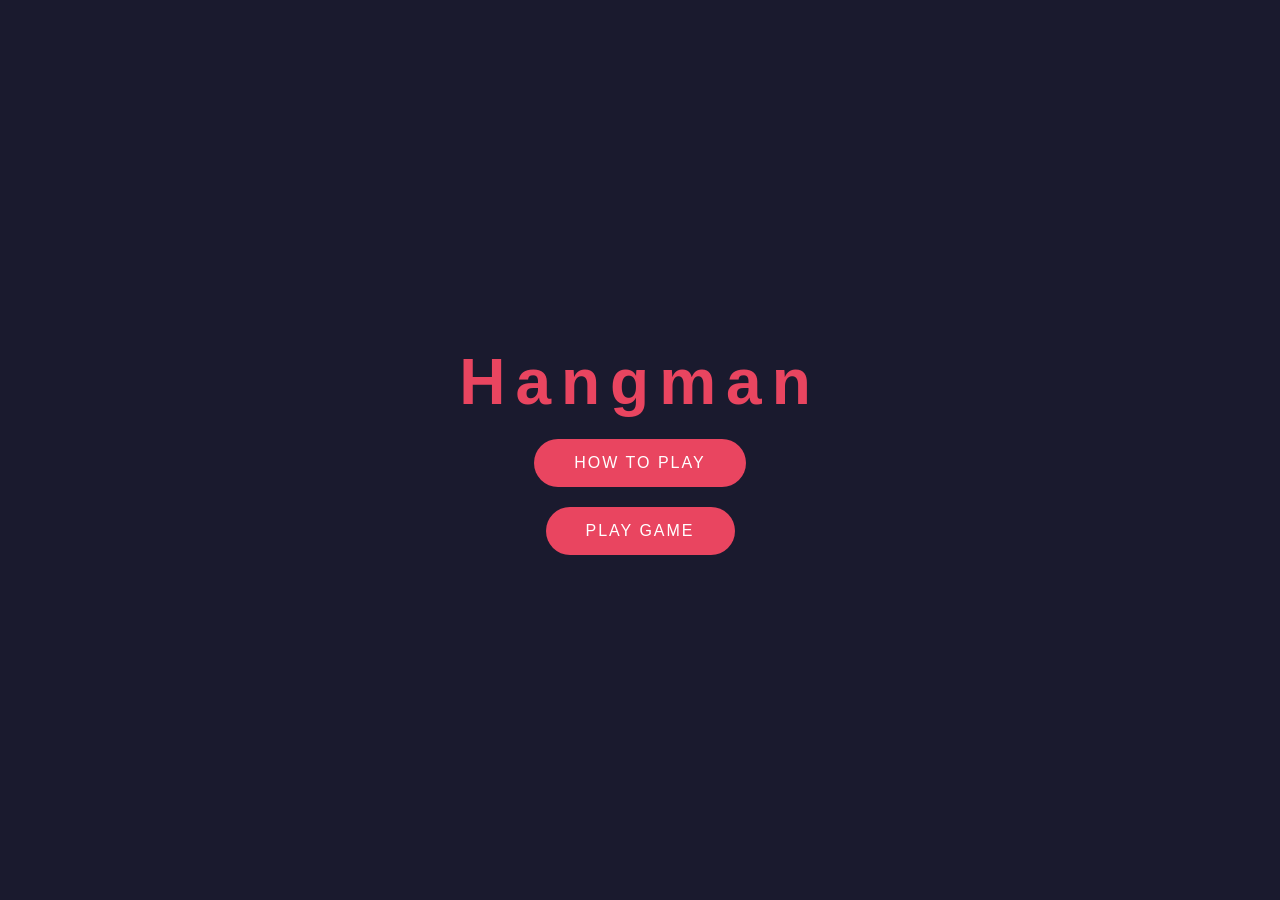
==== index.html @ 62726d1a "Build Hangman game with DevOps categories" ====
<!DOCTYPE html>
<html lang="en">
<head>
    <meta charset="UTF-8">
    <meta name="viewport" content="width=device-width, initial-scale=1.0">
    <title>Hangman Game</title>
    <link rel="stylesheet" href="style.css">
</head>
<body>

    <!-- MAIN MENU SCREEN -->
    <div id="main-menu" class="screen active">
        <h1>Hangman</h1>
        <button id="how-to-play-btn">How to Play</button>
        <button id="play-btn">Play Game</button>
    </div>

    <!-- HOW TO PLAY SCREEN -->
    <div id="how-to-play" class="screen">
        <h2>How to Play</h2>
        <p>1. Choose a category</p>
        <p>2. Guess the hidden word one letter at a time</p>
        <p>3. You have 8 wrong guesses before you lose</p>
        <p>4. Guess the full word to win!</p>
        <button id="back-btn">Back to Menu</button>
    </div>

    <!-- CATEGORY SCREEN -->
    <div id="category-screen" class="screen">
        <h2>Choose a Category</h2>
        <div id="category-list"></div>
    </div>

    <!-- GAME SCREEN -->
    <div id="game-screen" class="screen">
        <button id="back-app-btn">Back</button>
        <button id="pause-btn">Pause</button>
        <div id="hangman-drawing">
            <svg viewBox="0 0 200 250" width="200" height="250">
                <line x1="20" y1="230" x2="180" y2="230" stroke="white" stroke-width="4"/>
                <line x1="60" y1="230" x2="60" y2="20" stroke="white" stroke-width="4"/>
                <line x1="60" y1="20" x2="130" y2="20" stroke="white" stroke-width="4"/>
                <line x1="130" y1="20" x2="130" y2="50" stroke="white" stroke-width="4"/>
                <circle id="head" cx="130" cy="70" r="20" stroke="white" stroke-width="4" fill="none" class="body-part hidden"/>
                <line id="body" x1="130" y1="90" x2="130" y2="150" stroke="white" stroke-width="4" class="body-part hidden"/>
                <line id="left-arm" x1="130" y1="110" x2="100" y2="140" stroke="white" stroke-width="4" class="body-part hidden"/>
                <line id="right-arm" x1="130" y1="110" x2="160" y2="140" stroke="white" stroke-width="4" class="body-part hidden"/>
                <line id="left-leg" x1="130" y1="150" x2="100" y2="190" stroke="white" stroke-width="4" class="body-part hidden"/>
                <line id="right-leg" x1="130" y1="150" x2="160" y2="190" stroke="white" stroke-width="4" class="body-part hidden"/>
                <line id="left-foot" x1="100" y1="190" x2="80" y2="200" stroke="white" stroke-width="4" class="body-part hidden"/>
                <line id="right-foot" x1="160" y1="190" x2="180" y2="200" stroke="white" stroke-width="4" class="body-part hidden"/>
            </svg>
        </div>
        <div id="health-bar">
            <span id="health-count">❤️ 8</span>
        </div>
        <div id="word-display"></div>
        <div id="keyboard"></div>
    </div>

    <!-- PAUSE SCREEN -->
    <div id="pause-screen" class="screen">
        <h2>Paused</h2>
        <button id="continue-btn">Continue</button>
        <button id="new-category-btn">New Category</button>
        <button id="quit-btn">Quit to Menu</button>
    </div>

    <!-- WIN SCREEN -->
    <div id="win-screen" class="screen">
        <h2>You Win! 🎉</h2>
        <p id="win-word"></p>
        <button id="play-again-win">Play Again</button>
    </div>

    <!-- LOSE SCREEN -->
    <div id="lose-screen" class="screen">
        <h2>You Lose! 💀</h2>
        <p id="lose-word"></p>
        <button id="play-again-lose">Play Again</button>
    </div>

    <script src="game.js"></script>
</body>
</html>
---- style.css ----
* {
    margin: 0;
    padding: 0;
    box-sizing: border-box;
}

body {
    background-color: #1a1a2e;
    color: white;
    font-family: 'Segoe UI', sans-serif;
    display: flex;
    justify-content: center;
    align-items: center;
    min-height: 100vh;
}

.screen {
    position: relative;
    display: none;
    flex-direction: column;
    align-items: center;
    justify-content: center;
    gap: 20px;
    text-align: center;
    padding: 20px;
    opacity: 0;
    transform: translateY(20px);
    transition: opacity 250ms ease, transform 250ms ease;
}

.screen.active {
    display: flex;
    opacity: 1;
    transform: translateY(0);
}

h1 {
    font-size: 4rem;
    color: #e94560;
    letter-spacing: 10px;
    opacity: 0;
    transform: translateY(-20px);
    animation: title-appear 700ms ease forwards;
}

h2 {
    font-size: 2rem;
    color: #e94560;
}

@keyframes title-appear {
    to {
        opacity: 1;
        transform: translateY(0);
    }
}

@keyframes category-appear {
    from {
        opacity: 0;
        transform: translateY(12px);
    }
    to {
        opacity: 1;
        transform: translateY(0);
    }
}

p {
    font-size: 1.1rem;
    line-height: 2;
}

button {
    background-color: #e94560;
    color: white;
    border: none;
    padding: 15px 40px;
    font-size: 1rem;
    border-radius: 50px;
    cursor: pointer;
    transition: all 0.3s ease;
    letter-spacing: 2px;
    text-transform: uppercase;
}

button:hover {
    background-color: white;
    color: #e94560;
    transform: scale(1.05);
}

#category-list {
    display: grid;
    grid-template-columns: repeat(2, 1fr);
    gap: 15px;
    margin-top: 20px;
}

#category-list button {
    padding: 20px 30px;
    font-size: 0.9rem;
    opacity: 0;
    transform: translateY(10px);
    animation: category-appear 350ms ease forwards;
}

#category-list button:nth-child(1) { animation-delay: 50ms; }
#category-list button:nth-child(2) { animation-delay: 120ms; }
#category-list button:nth-child(3) { animation-delay: 190ms; }
#category-list button:nth-child(4) { animation-delay: 260ms; }

#hangman-drawing {
    margin: 20px 0;
}

.body-part {
    transition: opacity 0.3s ease;
}

.body-part.hidden {
    opacity: 0;
}

#health-bar {
    font-size: 1.5rem;
    margin: 10px 0;
}

#word-display {
    display: flex;
    gap: 10px;
    margin: 20px 0;
    flex-wrap: wrap;
    justify-content: center;
}

.letter-box {
    width: 40px;
    height: 50px;
    border-bottom: 3px solid white;
    display: flex;
    align-items: center;
    justify-content: center;
    font-size: 1.5rem;
    font-weight: bold;
    text-transform: uppercase;
}

#keyboard {
    display: flex;
    flex-wrap: wrap;
    justify-content: center;
    gap: 8px;
    max-width: 500px;
    margin: 20px 0;
}

.keyboard-key {
    opacity: 0;
    animation: key-appear 300ms ease forwards;
}

.key {
    width: 45px;
    height: 45px;
    background-color: #16213e;
    border: 2px solid #e94560;
    color: white;
    border-radius: 8px;
    font-size: 1rem;
    cursor: pointer;
    transition: all 0.2s ease;
    padding: 0;
    letter-spacing: 0;
    text-transform: uppercase;
}

.key:hover:not(:disabled) {
    background-color: #e94560;
    transform: scale(1.1);
}

.key:disabled {
    opacity: 0.3;
    cursor: not-allowed;
    transform: none;
}

.key.correct {
    background-color: #2ecc71;
    border-color: #2ecc71;
}

.key.wrong {
    background-color: #e74c3c;
    border-color: #e74c3c;
}

.key.animate {
    animation: key-press 300ms ease;
}

.letter-box.reveal {
    animation: letter-pop 350ms ease forwards;
}

@keyframes key-appear {
    from {
        opacity: 0;
        transform: translateY(10px) scale(0.9);
    }
    to {
        opacity: 1;
        transform: translateY(0) scale(1);
    }
}

@keyframes key-press {
    0% {
        transform: scale(1);
    }
    50% {
        transform: scale(1.1);
    }
    100% {
        transform: scale(1);
    }
}

@keyframes letter-pop {
    0% {
        transform: scale(0.7);
        opacity: 0;
    }
    70% {
        transform: scale(1.05);
        opacity: 1;
    }
    100% {
        transform: scale(1);
    }
}

#back-home-btn,
#back-category-btn,
#back-btn {
    position: absolute;
    top: 20px;
    left: 20px;
    padding: 10px 20px;
    font-size: 0.8rem;
}

#back-app-btn {
    display: none;
}

#pause-btn {
    position: absolute;
    top: 20px;
    right: 20px;
    padding: 10px 20px;
    font-size: 0.8rem;
}

#win-screen h2 {
    font-size: 3rem;
}

#lose-screen h2 {
    color: #e74c3c;
    font-size: 3rem;
}
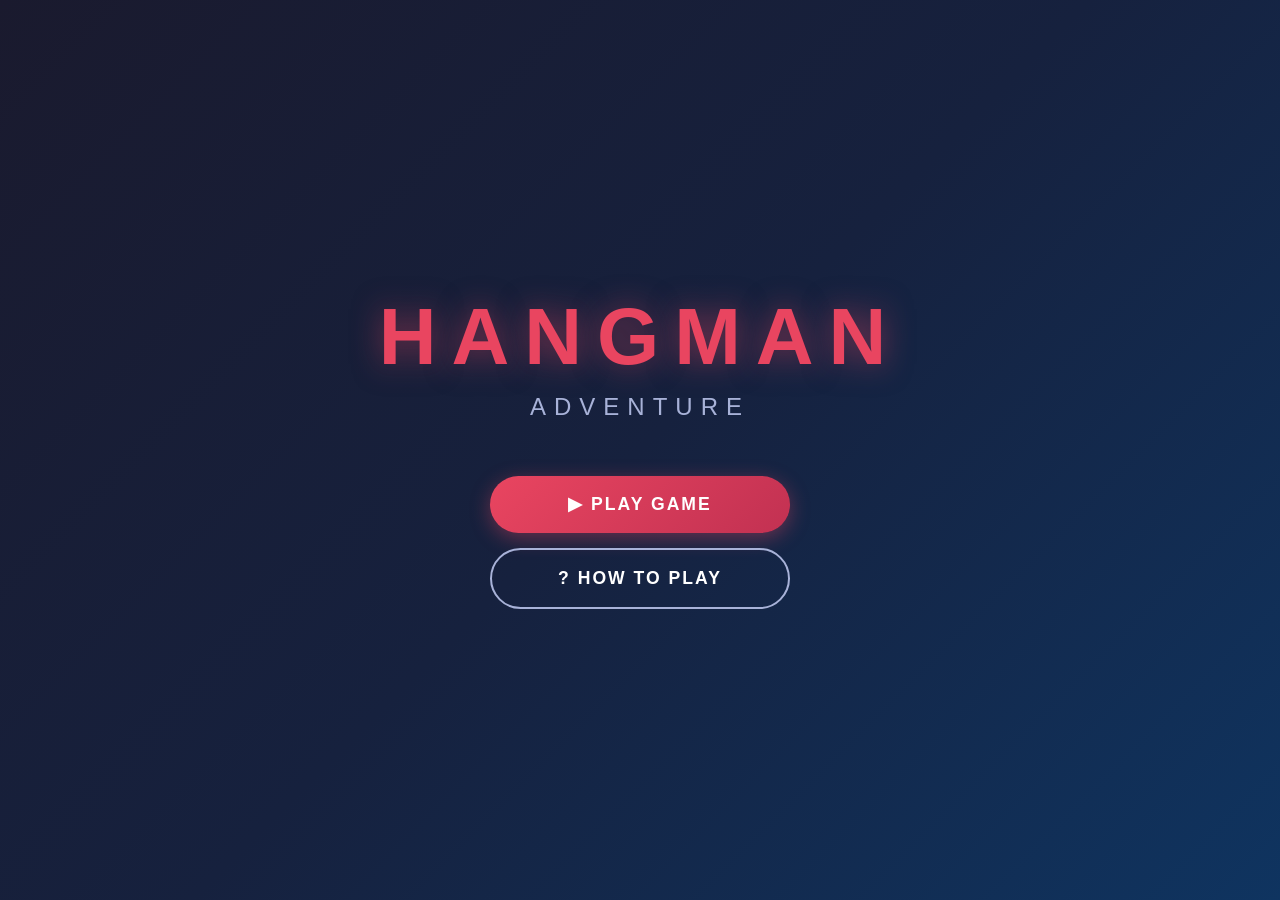
==== commit ea9f03bd: "Redesign Hangman with Geography categories and new UI" ====
--- a/index.html
+++ b/index.html
@@ -3,44 +3,72 @@
 <head>
     <meta charset="UTF-8">
     <meta name="viewport" content="width=device-width, initial-scale=1.0">
-    <title>Hangman Game</title>
+    <title>Hangman Adventure</title>
     <link rel="stylesheet" href="style.css">
 </head>
 <body>
 
     <!-- MAIN MENU SCREEN -->
     <div id="main-menu" class="screen active">
-        <h1>Hangman</h1>
-        <button id="how-to-play-btn">How to Play</button>
-        <button id="play-btn">Play Game</button>
+        <div class="logo-container">
+            <h1 class="game-title">HANGMAN</h1>
+            <p class="game-subtitle">Adventure</p>
+        </div>
+        <div class="menu-buttons">
+            <button id="play-btn" class="btn-primary">▶ Play Game</button>
+            <button id="how-to-play-btn" class="btn-secondary">? How to Play</button>
+        </div>
     </div>
 
     <!-- HOW TO PLAY SCREEN -->
     <div id="how-to-play" class="screen">
         <h2>How to Play</h2>
-        <p>1. Choose a category</p>
-        <p>2. Guess the hidden word one letter at a time</p>
-        <p>3. You have 8 wrong guesses before you lose</p>
-        <p>4. Guess the full word to win!</p>
-        <button id="back-btn">Back to Menu</button>
+        <div class="instructions">
+            <div class="instruction-item">🔤 A secret word is hidden</div>
+            <div class="instruction-item">🖱️ Click a letter to guess</div>
+            <div class="instruction-item">✅ Correct guess reveals the letter</div>
+            <div class="instruction-item">❌ Wrong guess costs you a life</div>
+            <div class="instruction-item">💀 8 wrong guesses and you lose</div>
+            <div class="instruction-item">🏆 Guess the word to win!</div>
+        </div>
+        <button id="back-btn" class="btn-primary">Back to Menu</button>
+    </div>
+
+    <!-- PLAYER NAME SCREEN -->
+    <div id="player-screen" class="screen">
+        <h2>What's Your Name?</h2>
+        <div class="input-container">
+            <input type="text" id="player-name" placeholder="Enter your name..." maxlength="15"/>
+        </div>
+        <button id="start-game-btn" class="btn-primary">Let's Play! 🚀</button>
     </div>
 
     <!-- CATEGORY SCREEN -->
     <div id="category-screen" class="screen">
-        <h2>Choose a Category</h2>
+        <h2 id="category-greeting">Choose a Category</h2>
         <div id="category-list"></div>
     </div>
 
     <!-- GAME SCREEN -->
     <div id="game-screen" class="screen">
-        <button id="back-app-btn">Back</button>
-        <button id="pause-btn">Pause</button>
+        <div class="game-header">
+            <div class="player-info">
+                <span id="player-display">👤 Player</span>
+                <span id="score-display">⭐ Score: 0</span>
+            </div>
+            <button id="pause-btn" class="btn-pause">⏸ Pause</button>
+        </div>
+
+        <div class="category-badge">
+            <span id="current-category">Geography</span>
+        </div>
+
         <div id="hangman-drawing">
             <svg viewBox="0 0 200 250" width="200" height="250">
-                <line x1="20" y1="230" x2="180" y2="230" stroke="white" stroke-width="4"/>
-                <line x1="60" y1="230" x2="60" y2="20" stroke="white" stroke-width="4"/>
-                <line x1="60" y1="20" x2="130" y2="20" stroke="white" stroke-width="4"/>
-                <line x1="130" y1="20" x2="130" y2="50" stroke="white" stroke-width="4"/>
+                <line x1="20" y1="230" x2="180" y2="230" stroke="#e94560" stroke-width="4"/>
+                <line x1="60" y1="230" x2="60" y2="20" stroke="#e94560" stroke-width="4"/>
+                <line x1="60" y1="20" x2="130" y2="20" stroke="#e94560" stroke-width="4"/>
+                <line x1="130" y1="20" x2="130" y2="50" stroke="#e94560" stroke-width="4"/>
                 <circle id="head" cx="130" cy="70" r="20" stroke="white" stroke-width="4" fill="none" class="body-part hidden"/>
                 <line id="body" x1="130" y1="90" x2="130" y2="150" stroke="white" stroke-width="4" class="body-part hidden"/>
                 <line id="left-arm" x1="130" y1="110" x2="100" y2="140" stroke="white" stroke-width="4" class="body-part hidden"/>
@@ -51,33 +79,47 @@
                 <line id="right-foot" x1="160" y1="190" x2="180" y2="200" stroke="white" stroke-width="4" class="body-part hidden"/>
             </svg>
         </div>
+
         <div id="health-bar">
-            <span id="health-count">❤️ 8</span>
+            <span id="health-hearts">❤️❤️❤️❤️❤️❤️❤️❤️</span>
         </div>
+
         <div id="word-display"></div>
+        <div id="hint-container">
+            <span id="hint-text"></span>
+        </div>
         <div id="keyboard"></div>
     </div>
 
     <!-- PAUSE SCREEN -->
     <div id="pause-screen" class="screen">
-        <h2>Paused</h2>
-        <button id="continue-btn">Continue</button>
-        <button id="new-category-btn">New Category</button>
-        <button id="quit-btn">Quit to Menu</button>
+        <h2>⏸ Paused</h2>
+        <button id="continue-btn" class="btn-primary">▶ Continue</button>
+        <button id="new-category-btn" class="btn-secondary">🗂 New Category</button>
+        <button id="quit-btn" class="btn-danger">🚪 Quit to Menu</button>
     </div>
 
     <!-- WIN SCREEN -->
     <div id="win-screen" class="screen">
-        <h2>You Win! 🎉</h2>
-        <p id="win-word"></p>
-        <button id="play-again-win">Play Again</button>
+        <div class="result-container">
+            <h2 class="win-title">🎉 You Won!</h2>
+            <div class="celebration">⭐⭐⭐</div>
+            <p id="win-word"></p>
+            <p id="win-score"></p>
+        </div>
+        <button id="play-again-win" class="btn-primary">Play Again 🚀</button>
+        <button id="new-category-win" class="btn-secondary">New Category</button>
     </div>
 
     <!-- LOSE SCREEN -->
     <div id="lose-screen" class="screen">
-        <h2>You Lose! 💀</h2>
-        <p id="lose-word"></p>
-        <button id="play-again-lose">Play Again</button>
+        <div class="result-container">
+            <h2 class="lose-title">💀 Game Over!</h2>
+            <p id="lose-word"></p>
+            <p id="lose-score"></p>
+        </div>
+        <button id="play-again-lose" class="btn-primary">Try Again 💪</button>
+        <button id="new-category-lose" class="btn-secondary">New Category</button>
     </div>
 
     <script src="game.js"></script>
--- a/style.css
+++ b/style.css
@@ -5,117 +5,263 @@
 }
 
 body {
-    background-color: #1a1a2e;
+    background: linear-gradient(135deg, #1a1a2e 0%, #16213e 50%, #0f3460 100%);
     color: white;
     font-family: 'Segoe UI', sans-serif;
     display: flex;
     justify-content: center;
     align-items: center;
     min-height: 100vh;
-}
-
+    overflow-x: hidden;
+}
+
+/* ===== SCREENS ===== */
 .screen {
-    position: relative;
     display: none;
     flex-direction: column;
     align-items: center;
     justify-content: center;
-    gap: 20px;
+    gap: 25px;
     text-align: center;
-    padding: 20px;
-    opacity: 0;
-    transform: translateY(20px);
-    transition: opacity 250ms ease, transform 250ms ease;
+    padding: 30px 20px;
+    width: 100%;
+    max-width: 600px;
+    animation: fadeIn 0.4s ease;
 }
 
 .screen.active {
     display: flex;
-    opacity: 1;
-    transform: translateY(0);
-}
-
-h1 {
-    font-size: 4rem;
-    color: #e94560;
-    letter-spacing: 10px;
-    opacity: 0;
-    transform: translateY(-20px);
-    animation: title-appear 700ms ease forwards;
-}
-
-h2 {
-    font-size: 2rem;
-    color: #e94560;
-}
-
-@keyframes title-appear {
-    to {
-        opacity: 1;
-        transform: translateY(0);
-    }
-}
-
-@keyframes category-appear {
-    from {
-        opacity: 0;
-        transform: translateY(12px);
-    }
-    to {
-        opacity: 1;
-        transform: translateY(0);
-    }
-}
-
-p {
+}
+
+@keyframes fadeIn {
+    from { opacity: 0; transform: translateY(20px); }
+    to { opacity: 1; transform: translateY(0); }
+}
+
+/* ===== MAIN MENU ===== */
+.logo-container {
+    margin-bottom: 20px;
+}
+
+.game-title {
+    font-size: 5rem;
+    color: #e94560;
+    letter-spacing: 15px;
+    text-shadow: 0 0 30px rgba(233, 69, 96, 0.5);
+    animation: pulse 2s infinite;
+}
+
+.game-subtitle {
+    font-size: 1.5rem;
+    color: #a8b2d8;
+    letter-spacing: 8px;
+    text-transform: uppercase;
+}
+
+@keyframes pulse {
+    0%, 100% { text-shadow: 0 0 30px rgba(233, 69, 96, 0.5); }
+    50% { text-shadow: 0 0 60px rgba(233, 69, 96, 0.9); }
+}
+
+.menu-buttons {
+    display: flex;
+    flex-direction: column;
+    gap: 15px;
+    width: 100%;
+    max-width: 300px;
+}
+
+/* ===== BUTTONS ===== */
+.btn-primary {
+    background: linear-gradient(135deg, #e94560, #c23152);
+    color: white;
+    border: none;
+    padding: 18px 40px;
     font-size: 1.1rem;
-    line-height: 2;
-}
-
-button {
-    background-color: #e94560;
-    color: white;
-    border: none;
-    padding: 15px 40px;
-    font-size: 1rem;
     border-radius: 50px;
     cursor: pointer;
     transition: all 0.3s ease;
     letter-spacing: 2px;
     text-transform: uppercase;
-}
-
-button:hover {
-    background-color: white;
-    color: #e94560;
-    transform: scale(1.05);
-}
-
+    font-weight: bold;
+    box-shadow: 0 5px 20px rgba(233, 69, 96, 0.4);
+}
+
+.btn-primary:hover {
+    transform: translateY(-3px);
+    box-shadow: 0 10px 30px rgba(233, 69, 96, 0.6);
+}
+
+.btn-secondary {
+    background: transparent;
+    color: white;
+    border: 2px solid #a8b2d8;
+    padding: 18px 40px;
+    font-size: 1.1rem;
+    border-radius: 50px;
+    cursor: pointer;
+    transition: all 0.3s ease;
+    letter-spacing: 2px;
+    text-transform: uppercase;
+    font-weight: bold;
+}
+
+.btn-secondary:hover {
+    background: rgba(168, 178, 216, 0.2);
+    transform: translateY(-3px);
+}
+
+.btn-danger {
+    background: transparent;
+    color: #e94560;
+    border: 2px solid #e94560;
+    padding: 18px 40px;
+    font-size: 1.1rem;
+    border-radius: 50px;
+    cursor: pointer;
+    transition: all 0.3s ease;
+    letter-spacing: 2px;
+    text-transform: uppercase;
+    font-weight: bold;
+}
+
+.btn-danger:hover {
+    background: rgba(233, 69, 96, 0.2);
+    transform: translateY(-3px);
+}
+
+.btn-pause {
+    background: rgba(255,255,255,0.1);
+    color: white;
+    border: 1px solid rgba(255,255,255,0.3);
+    padding: 8px 20px;
+    font-size: 0.9rem;
+    border-radius: 50px;
+    cursor: pointer;
+    transition: all 0.3s ease;
+}
+
+.btn-pause:hover {
+    background: rgba(255,255,255,0.2);
+}
+
+/* ===== HOW TO PLAY ===== */
+.instructions {
+    display: flex;
+    flex-direction: column;
+    gap: 12px;
+    text-align: left;
+    background: rgba(255,255,255,0.05);
+    padding: 25px;
+    border-radius: 20px;
+    border: 1px solid rgba(255,255,255,0.1);
+}
+
+.instruction-item {
+    font-size: 1.1rem;
+    padding: 8px 0;
+    border-bottom: 1px solid rgba(255,255,255,0.05);
+}
+
+/* ===== PLAYER NAME ===== */
+.input-container {
+    width: 100%;
+    max-width: 350px;
+}
+
+input[type="text"] {
+    width: 100%;
+    padding: 18px 25px;
+    font-size: 1.2rem;
+    border: 2px solid rgba(255,255,255,0.2);
+    border-radius: 50px;
+    background: rgba(255,255,255,0.05);
+    color: white;
+    text-align: center;
+    outline: none;
+    transition: all 0.3s ease;
+}
+
+input[type="text"]:focus {
+    border-color: #e94560;
+    box-shadow: 0 0 20px rgba(233, 69, 96, 0.3);
+}
+
+input[type="text"]::placeholder {
+    color: rgba(255,255,255,0.3);
+}
+
+/* ===== CATEGORIES ===== */
 #category-list {
     display: grid;
     grid-template-columns: repeat(2, 1fr);
     gap: 15px;
-    margin-top: 20px;
-}
-
-#category-list button {
-    padding: 20px 30px;
+    width: 100%;
+    max-width: 500px;
+}
+
+.category-btn {
+    background: rgba(255,255,255,0.05);
+    color: white;
+    border: 2px solid rgba(255,255,255,0.1);
+    padding: 25px 20px;
+    font-size: 1rem;
+    border-radius: 20px;
+    cursor: pointer;
+    transition: all 0.3s ease;
+    display: flex;
+    flex-direction: column;
+    align-items: center;
+    gap: 8px;
+}
+
+.category-btn:hover {
+    background: rgba(233, 69, 96, 0.2);
+    border-color: #e94560;
+    transform: translateY(-5px);
+    box-shadow: 0 10px 25px rgba(233, 69, 96, 0.3);
+}
+
+.category-emoji {
+    font-size: 2rem;
+}
+
+/* ===== GAME SCREEN ===== */
+.game-header {
+    display: flex;
+    justify-content: space-between;
+    align-items: center;
+    width: 100%;
+    max-width: 500px;
+}
+
+.player-info {
+    display: flex;
+    flex-direction: column;
+    align-items: flex-start;
+    gap: 5px;
     font-size: 0.9rem;
-    opacity: 0;
-    transform: translateY(10px);
-    animation: category-appear 350ms ease forwards;
-}
-
-#category-list button:nth-child(1) { animation-delay: 50ms; }
-#category-list button:nth-child(2) { animation-delay: 120ms; }
-#category-list button:nth-child(3) { animation-delay: 190ms; }
-#category-list button:nth-child(4) { animation-delay: 260ms; }
+    color: #a8b2d8;
+}
+
+.category-badge {
+    background: rgba(233, 69, 96, 0.2);
+    border: 1px solid #e94560;
+    padding: 5px 20px;
+    border-radius: 50px;
+    font-size: 0.9rem;
+    color: #e94560;
+    letter-spacing: 2px;
+    text-transform: uppercase;
+}
 
 #hangman-drawing {
-    margin: 20px 0;
+    margin: 10px 0;
+    filter: drop-shadow(0 0 10px rgba(233, 69, 96, 0.3));
 }
 
 .body-part {
-    transition: opacity 0.3s ease;
+    transition: opacity 0.5s ease;
 }
 
 .body-part.hidden {
@@ -123,28 +269,48 @@
 }
 
 #health-bar {
-    font-size: 1.5rem;
-    margin: 10px 0;
+    font-size: 1.4rem;
+    letter-spacing: 3px;
+    margin: 5px 0;
 }
 
 #word-display {
     display: flex;
-    gap: 10px;
-    margin: 20px 0;
+    gap: 8px;
+    margin: 15px 0;
     flex-wrap: wrap;
     justify-content: center;
 }
 
 .letter-box {
-    width: 40px;
+    width: 38px;
     height: 50px;
-    border-bottom: 3px solid white;
+    border-bottom: 3px solid #a8b2d8;
     display: flex;
     align-items: center;
     justify-content: center;
-    font-size: 1.5rem;
+    font-size: 1.4rem;
     font-weight: bold;
     text-transform: uppercase;
+    transition: all 0.3s ease;
+    color: #e94560;
+}
+
+.letter-box.revealed {
+    animation: revealLetter 0.3s ease;
+}
+
+@keyframes revealLetter {
+    0% { transform: scale(0); }
+    50% { transform: scale(1.3); }
+    100% { transform: scale(1); }
+}
+
+#hint-container {
+    font-size: 0.9rem;
+    color: #a8b2d8;
+    font-style: italic;
+    min-height: 20px;
 }
 
 #keyboard {
@@ -153,122 +319,103 @@
     justify-content: center;
     gap: 8px;
     max-width: 500px;
-    margin: 20px 0;
-}
-
-.keyboard-key {
-    opacity: 0;
-    animation: key-appear 300ms ease forwards;
+    margin: 10px 0;
 }
 
 .key {
-    width: 45px;
-    height: 45px;
-    background-color: #16213e;
-    border: 2px solid #e94560;
-    color: white;
-    border-radius: 8px;
+    width: 42px;
+    height: 42px;
+    background: rgba(255,255,255,0.05);
+    border: 2px solid rgba(255,255,255,0.2);
+    color: white;
+    border-radius: 10px;
     font-size: 1rem;
     cursor: pointer;
     transition: all 0.2s ease;
     padding: 0;
-    letter-spacing: 0;
-    text-transform: uppercase;
+    text-transform: uppercase;
+    font-weight: bold;
 }
 
 .key:hover:not(:disabled) {
-    background-color: #e94560;
-    transform: scale(1.1);
+    background: rgba(233, 69, 96, 0.3);
+    border-color: #e94560;
+    transform: translateY(-2px);
 }
 
 .key:disabled {
-    opacity: 0.3;
+    opacity: 0.2;
     cursor: not-allowed;
     transform: none;
 }
 
 .key.correct {
-    background-color: #2ecc71;
+    background: #2ecc71;
     border-color: #2ecc71;
+    opacity: 1 !important;
 }
 
 .key.wrong {
-    background-color: #e74c3c;
+    background: #e74c3c;
     border-color: #e74c3c;
-}
-
-.key.animate {
-    animation: key-press 300ms ease;
-}
-
-.letter-box.reveal {
-    animation: letter-pop 350ms ease forwards;
-}
-
-@keyframes key-appear {
-    from {
-        opacity: 0;
-        transform: translateY(10px) scale(0.9);
-    }
-    to {
-        opacity: 1;
-        transform: translateY(0) scale(1);
-    }
-}
-
-@keyframes key-press {
-    0% {
-        transform: scale(1);
-    }
-    50% {
-        transform: scale(1.1);
-    }
-    100% {
-        transform: scale(1);
-    }
-}
-
-@keyframes letter-pop {
-    0% {
-        transform: scale(0.7);
-        opacity: 0;
-    }
-    70% {
-        transform: scale(1.05);
-        opacity: 1;
-    }
-    100% {
-        transform: scale(1);
-    }
-}
-
-#back-home-btn,
-#back-category-btn,
-#back-btn {
-    position: absolute;
-    top: 20px;
-    left: 20px;
-    padding: 10px 20px;
-    font-size: 0.8rem;
-}
-
-#back-app-btn {
-    display: none;
-}
-
-#pause-btn {
-    position: absolute;
-    top: 20px;
-    right: 20px;
-    padding: 10px 20px;
-    font-size: 0.8rem;
-}
-
-#win-screen h2 {
+    opacity: 1 !important;
+}
+
+/* ===== WIN/LOSE ===== */
+.result-container {
+    background: rgba(255,255,255,0.05);
+    border-radius: 25px;
+    padding: 30px;
+    border: 1px solid rgba(255,255,255,0.1);
+    display: flex;
+    flex-direction: column;
+    align-items: center;
+    gap: 15px;
+}
+
+.win-title {
     font-size: 3rem;
-}
-
-#lose-screen h2 {
-    color: #e74c3c;
+    color: #2ecc71;
+    animation: bounce 0.5s ease;
+}
+
+.lose-title {
     font-size: 3rem;
+    color: #e94560;
+}
+
+.celebration {
+    font-size: 2rem;
+    animation: spin 1s linear infinite;
+}
+
+@keyframes bounce {
+    0%, 100% { transform: translateY(0); }
+    50% { transform: translateY(-20px); }
+}
+
+@keyframes spin {
+    0% { transform: rotate(0deg); }
+    100% { transform: rotate(360deg); }
+}
+
+@keyframes shake {
+    0%, 100% { transform: translateX(0); }
+    25% { transform: translateX(-10px); }
+    75% { transform: translateX(10px); }
+}
+
+.shake {
+    animation: shake 0.3s ease;
+}
+
+h2 {
+    font-size: 2rem;
+    color: #e94560;
+}
+
+p {
+    font-size: 1.1rem;
+    color: #a8b2d8;
+    line-height: 2;
 }
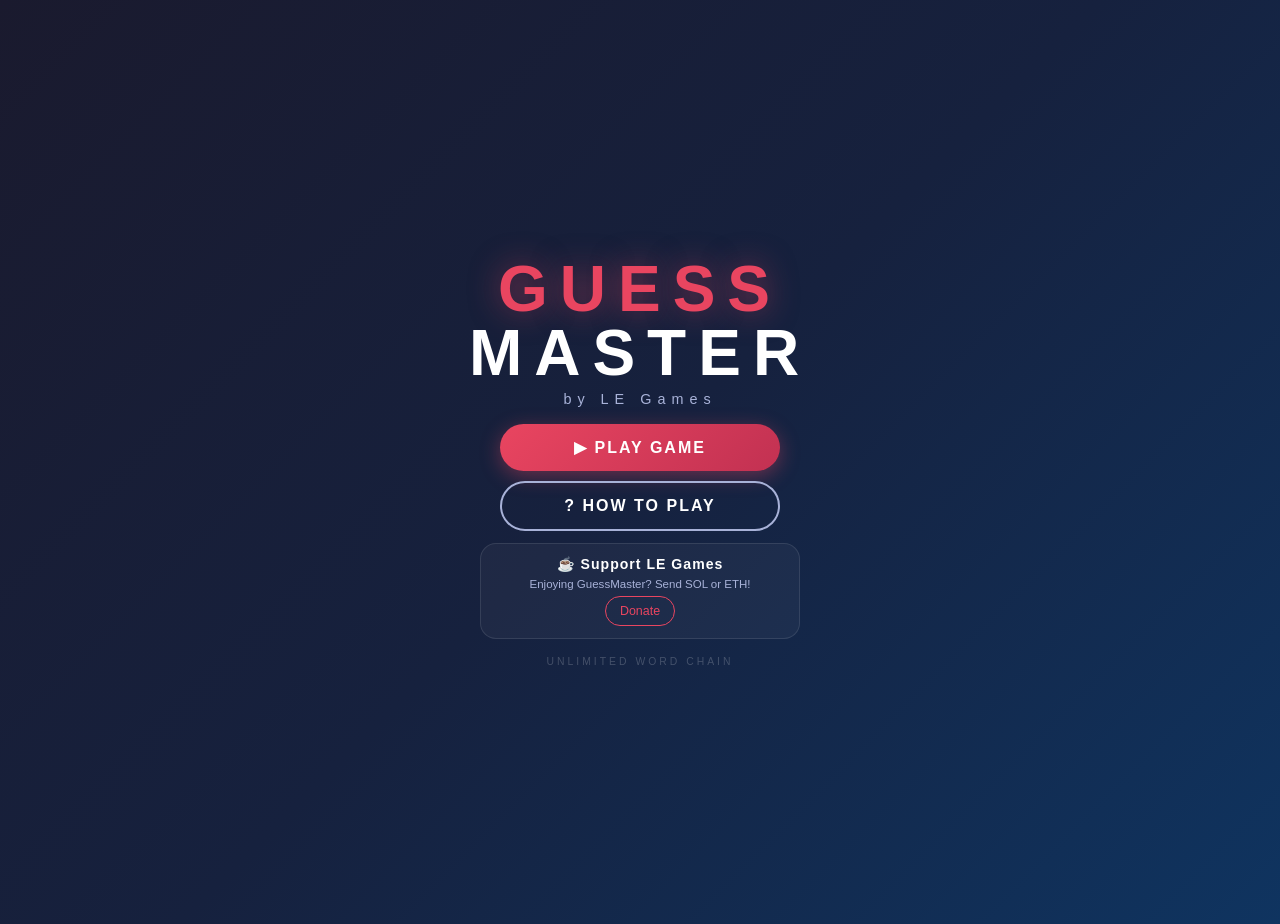
==== commit d5085f4d: "Add admin panel support and fix ad view tracking" ====
--- a/index.html
+++ b/index.html
@@ -3,125 +3,239 @@
 <head>
     <meta charset="UTF-8">
     <meta name="viewport" content="width=device-width, initial-scale=1.0">
-    <title>Hangman Adventure</title>
+    <title>GuessMaster</title>
     <link rel="stylesheet" href="style.css">
 </head>
 <body>
 
-    <!-- MAIN MENU SCREEN -->
+    <!-- MAIN MENU -->
     <div id="main-menu" class="screen active">
         <div class="logo-container">
-            <h1 class="game-title">HANGMAN</h1>
-            <p class="game-subtitle">Adventure</p>
+            <h1 class="game-title">GUESS</h1>
+            <h1 class="game-title-2">MASTER</h1>
+            <p class="game-subtitle">by LE Games</p>
         </div>
         <div class="menu-buttons">
             <button id="play-btn" class="btn-primary">▶ Play Game</button>
             <button id="how-to-play-btn" class="btn-secondary">? How to Play</button>
         </div>
-    </div>
-
-    <!-- HOW TO PLAY SCREEN -->
+        <div class="donation-section">
+            <p class="donation-title">☕ Support LE Games</p>
+            <p class="donation-subtitle">Enjoying GuessMaster? Send SOL or ETH!</p>
+            <button class="donate-toggle-btn">Donate</button>
+            <div class="donation-address-row hidden">
+                <div class="address-block">
+                    <span class="address-label">SOL</span>
+                    <span class="address-value" data-address="HSzFqKqAipExrYogzMak42aiMyc9ta2rv7L22TzaeFwv">HSzFqKqAipExrYogzMak42aiMyc9ta2rv7L22TzaeFwv</span>
+                </div>
+                <button class="copy-btn" onclick="copyAddress(this)">Copy</button>
+            </div>
+            <div class="donation-address-row hidden">
+                <div class="address-block">
+                    <span class="address-label">ETH</span>
+                    <span class="address-value" data-address="0x42f272f9A311BDC99d2DcA6b482a663d335fAc02">0x42f272f9A311BDC99d2DcA6b482a663d335fAc02</span>
+                </div>
+                <button class="copy-btn" onclick="copyAddress(this)">Copy</button>
+            </div>
+            <p class="copy-confirm hidden">✅ Copied!</p>
+        </div>
+        <p class="unlimited-tag">UNLIMITED WORD CHAIN</p>
+    </div>
+
+    <!-- HOW TO PLAY -->
     <div id="how-to-play" class="screen">
+        <button class="back-btn" onclick="showScreen('main-menu')">← Back</button>
         <h2>How to Play</h2>
         <div class="instructions">
-            <div class="instruction-item">🔤 A secret word is hidden</div>
-            <div class="instruction-item">🖱️ Click a letter to guess</div>
-            <div class="instruction-item">✅ Correct guess reveals the letter</div>
+            <div class="instruction-item">🔤 A secret word is hidden on the board</div>
+            <div class="instruction-item">🔗 Each word connects to the next through a shared letter</div>
+            <div class="instruction-item">💡 Use hints to help you guess</div>
             <div class="instruction-item">❌ Wrong guess costs you a life</div>
-            <div class="instruction-item">💀 8 wrong guesses and you lose</div>
-            <div class="instruction-item">🏆 Guess the word to win!</div>
-        </div>
-        <button id="back-btn" class="btn-primary">Back to Menu</button>
-    </div>
-
-    <!-- PLAYER NAME SCREEN -->
+            <div class="instruction-item">💀 Lose all 8 lives and it's game over</div>
+            <div class="instruction-item">🏆 Fill the board with as many words as you can!</div>
+        </div>
+        <button class="btn-primary" onclick="showScreen('main-menu')">Back to Menu</button>
+    </div>
+
+    <!-- PLAYER NAME -->
     <div id="player-screen" class="screen">
+        <button class="back-btn" onclick="showScreen('main-menu')">← Back</button>
         <h2>What's Your Name?</h2>
         <div class="input-container">
-            <input type="text" id="player-name" placeholder="Enter your name..." maxlength="15"/>
-        </div>
+            <input type="text" id="player-name" placeholder="Enter your name..." maxlength="15" list="username-suggestions"/>
+            <datalist id="username-suggestions"></datalist>
+        </div>
+        <p id="player-status" class="player-status">Choose a new username or pick one from the suggestions.</p>
         <button id="start-game-btn" class="btn-primary">Let's Play! 🚀</button>
-    </div>
-
-    <!-- CATEGORY SCREEN -->
-    <div id="category-screen" class="screen">
-        <h2 id="category-greeting">Choose a Category</h2>
-        <div id="category-list"></div>
     </div>
 
     <!-- GAME SCREEN -->
     <div id="game-screen" class="screen">
         <div class="game-header">
+            <button class="back-btn-inline" onclick="showScreen('pause-screen')">← Back</button>
             <div class="player-info">
                 <span id="player-display">👤 Player</span>
                 <span id="score-display">⭐ Score: 0</span>
             </div>
-            <button id="pause-btn" class="btn-pause">⏸ Pause</button>
-        </div>
-
-        <div class="category-badge">
-            <span id="current-category">Geography</span>
-        </div>
-
-        <div id="hangman-drawing">
-            <svg viewBox="0 0 200 250" width="200" height="250">
-                <line x1="20" y1="230" x2="180" y2="230" stroke="#e94560" stroke-width="4"/>
-                <line x1="60" y1="230" x2="60" y2="20" stroke="#e94560" stroke-width="4"/>
-                <line x1="60" y1="20" x2="130" y2="20" stroke="#e94560" stroke-width="4"/>
-                <line x1="130" y1="20" x2="130" y2="50" stroke="#e94560" stroke-width="4"/>
-                <circle id="head" cx="130" cy="70" r="20" stroke="white" stroke-width="4" fill="none" class="body-part hidden"/>
-                <line id="body" x1="130" y1="90" x2="130" y2="150" stroke="white" stroke-width="4" class="body-part hidden"/>
-                <line id="left-arm" x1="130" y1="110" x2="100" y2="140" stroke="white" stroke-width="4" class="body-part hidden"/>
-                <line id="right-arm" x1="130" y1="110" x2="160" y2="140" stroke="white" stroke-width="4" class="body-part hidden"/>
-                <line id="left-leg" x1="130" y1="150" x2="100" y2="190" stroke="white" stroke-width="4" class="body-part hidden"/>
-                <line id="right-leg" x1="130" y1="150" x2="160" y2="190" stroke="white" stroke-width="4" class="body-part hidden"/>
-                <line id="left-foot" x1="100" y1="190" x2="80" y2="200" stroke="white" stroke-width="4" class="body-part hidden"/>
-                <line id="right-foot" x1="160" y1="190" x2="180" y2="200" stroke="white" stroke-width="4" class="body-part hidden"/>
-            </svg>
+            <button id="pause-btn" class="btn-pause">⏸</button>
         </div>
 
         <div id="health-bar">
             <span id="health-hearts">❤️❤️❤️❤️❤️❤️❤️❤️</span>
         </div>
-
-        <div id="word-display"></div>
-        <div id="hint-container">
-            <span id="hint-text"></span>
-        </div>
+        <div class="life-shop">
+            <span id="life-balance">Lives: 8</span>
+            <button id="buy-life-btn" class="buy-life-btn">Buy 1 life for $100</button>
+        </div>
+
+        <!-- FIXED GRID BOARD -->
+        <div id="board-container">
+            <div id="scrabble-board">
+                <div id="grid-cells"></div>
+                <div id="hangman-center">
+                    <svg id="game-character" viewBox="0 0 80 100" width="65" height="65">
+                        <line x1="5" y1="95" x2="40" y2="95" stroke="#e94560" stroke-width="3" stroke-linecap="round"/>
+                        <line x1="15" y1="95" x2="15" y2="5" stroke="#e94560" stroke-width="3" stroke-linecap="round"/>
+                        <line x1="15" y1="5" x2="48" y2="5" stroke="#e94560" stroke-width="3" stroke-linecap="round"/>
+                        <line x1="48" y1="5" x2="48" y2="18" stroke="#e94560" stroke-width="3" stroke-linecap="round"/>
+                        <circle id="char-head" cx="48" cy="28" r="10" fill="#FFD700" stroke="#FFA500" stroke-width="1.5" class="char-part hidden"/>
+                        <circle id="char-eye-left" cx="44" cy="26" r="1.8" fill="#333" class="char-part hidden"/>
+                        <circle id="char-eye-right" cx="52" cy="26" r="1.8" fill="#333" class="char-part hidden"/>
+                        <path id="char-mouth-happy" d="M 43 32 Q 48 37 53 32" stroke="#333" stroke-width="1.5" fill="none" class="char-part hidden"/>
+                        <path id="char-mouth-sad" d="M 43 35 Q 48 30 53 35" stroke="#333" stroke-width="1.5" fill="none" class="char-part hidden"/>
+                        <line id="char-body" x1="48" y1="38" x2="48" y2="62" stroke="#4A90D9" stroke-width="4" stroke-linecap="round" class="char-part hidden"/>
+                        <line id="char-arm-left" x1="48" y1="48" x2="34" y2="58" stroke="#4A90D9" stroke-width="3" stroke-linecap="round" class="char-part hidden"/>
+                        <line id="char-arm-right" x1="48" y1="48" x2="62" y2="58" stroke="#4A90D9" stroke-width="3" stroke-linecap="round" class="char-part hidden"/>
+                        <line id="char-leg-left" x1="48" y1="62" x2="36" y2="80" stroke="#333" stroke-width="3" stroke-linecap="round" class="char-part hidden"/>
+                        <line id="char-leg-right" x1="48" y1="62" x2="60" y2="80" stroke="#333" stroke-width="3" stroke-linecap="round" class="char-part hidden"/>
+                        <line id="char-foot-left" x1="36" y1="80" x2="26" y2="86" stroke="#333" stroke-width="2.5" stroke-linecap="round" class="char-part hidden"/>
+                        <line id="char-foot-right" x1="60" y1="80" x2="70" y2="86" stroke="#333" stroke-width="2.5" stroke-linecap="round" class="char-part hidden"/>
+                        <circle id="sweat1" cx="62" cy="20" r="3" fill="#64B5F6" class="char-part hidden"/>
+                        <circle id="sweat2" cx="68" cy="28" r="2" fill="#64B5F6" class="char-part hidden"/>
+                    </svg>
+                    <div id="reaction" class="reaction hidden"></div>
+                </div>
+            </div>
+        </div>
+
+        <!-- CURRENT WORD INFO -->
+        <div id="current-word-info">
+            <div id="category-badge" class="category-badge"></div>
+            <div id="session-target" class="session-target"></div>
+            <div class="hint-row">
+                <span id="hint-text" class="hint-text"></span>
+                <button id="more-hint-btn" class="more-hint-btn">+ More hint</button>
+            </div>
+            <div id="word-display"></div>
+        </div>
+
         <div id="keyboard"></div>
     </div>
 
     <!-- PAUSE SCREEN -->
     <div id="pause-screen" class="screen">
+        <button class="back-btn" onclick="showScreen('game-screen')">← Back</button>
         <h2>⏸ Paused</h2>
         <button id="continue-btn" class="btn-primary">▶ Continue</button>
-        <button id="new-category-btn" class="btn-secondary">🗂 New Category</button>
         <button id="quit-btn" class="btn-danger">🚪 Quit to Menu</button>
     </div>
 
     <!-- WIN SCREEN -->
     <div id="win-screen" class="screen">
-        <div class="result-container">
-            <h2 class="win-title">🎉 You Won!</h2>
-            <div class="celebration">⭐⭐⭐</div>
-            <p id="win-word"></p>
-            <p id="win-score"></p>
+        <button class="back-btn" onclick="showScreen('main-menu')">← Back</button>
+        <h2 class="win-title">🎉 You Won!</h2>
+        <div class="celebration">⭐⭐⭐</div>
+        <div class="stats-row">
+            <div class="stat-box"><div class="stat-num" id="win-words">0</div><div class="stat-label">Words</div></div>
+            <div class="stat-box"><div class="stat-num" id="win-score">0</div><div class="stat-label">Score</div></div>
+            <div class="stat-box"><div class="stat-num" id="win-lives">0</div><div class="stat-label">Lives left</div></div>
+        </div>
+        <div class="ad-billboard">
+            <p class="ad-billboard-title">Sponsored</p>
+            <div class="ad-billboard-box">
+                <img class="ad-billboard-image" src="" alt="Sponsored ad" />
+                <p class="ad-billboard-text">Your next favorite app is waiting.</p>
+                <p class="ad-billboard-subtext">Ad space for partners and promotions.</p>
+            </div>
+        </div>
+        <div class="donation-section end-screen-donation">
+            <p class="donation-title">☕ Support LE Games</p>
+            <p class="donation-subtitle">Enjoying GuessMaster? Send SOL or ETH!</p>
+            <button class="donate-toggle-btn">Donate</button>
+            <div class="donation-address-row hidden">
+                <div class="address-block">
+                    <span class="address-label">SOL</span>
+                    <span class="address-value" data-address="HSzFqKqAipExrYogzMak42aiMyc9ta2rv7L22TzaeFwv">HSzFqKqAipExrYogzMak42aiMyc9ta2rv7L22TzaeFwv</span>
+                </div>
+                <button class="copy-btn" onclick="copyAddress(this)">Copy</button>
+            </div>
+            <div class="donation-address-row hidden">
+                <div class="address-block">
+                    <span class="address-label">ETH</span>
+                    <span class="address-value" data-address="0x42f272f9A311BDC99d2DcA6b482a663d335fAc02">0x42f272f9A311BDC99d2DcA6b482a663d335fAc02</span>
+                </div>
+                <button class="copy-btn" onclick="copyAddress(this)">Copy</button>
+            </div>
+            <p class="copy-confirm hidden">✅ Copied!</p>
         </div>
         <button id="play-again-win" class="btn-primary">Play Again 🚀</button>
-        <button id="new-category-win" class="btn-secondary">New Category</button>
+        <button onclick="showScreen('main-menu')" class="btn-secondary">Main Menu</button>
     </div>
 
     <!-- LOSE SCREEN -->
     <div id="lose-screen" class="screen">
-        <div class="result-container">
-            <h2 class="lose-title">💀 Game Over!</h2>
-            <p id="lose-word"></p>
-            <p id="lose-score"></p>
+        <button class="back-btn" onclick="showScreen('main-menu')">← Back</button>
+        <h2 class="lose-title">💀 Game Over!</h2>
+        <div class="stats-row">
+            <div class="stat-box"><div class="stat-num" id="lose-words">0</div><div class="stat-label">Words</div></div>
+            <div class="stat-box"><div class="stat-num" id="lose-score">0</div><div class="stat-label">Score</div></div>
+            <div class="stat-box"><div class="stat-num">0</div><div class="stat-label">Lives left</div></div>
+        </div>
+        <p id="lose-word" class="reveal-word"></p>
+        <div class="ad-billboard">
+            <p class="ad-billboard-title">Sponsored</p>
+            <div class="ad-billboard-box">
+                <img class="ad-billboard-image" src="" alt="Sponsored ad" />
+                <p class="ad-billboard-text">Your next favorite app is waiting.</p>
+                <p class="ad-billboard-subtext">Ad space for partners and promotions.</p>
+            </div>
+        </div>
+        <div class="donation-section end-screen-donation">
+            <p class="donation-title">☕ Support LE Games</p>
+            <p class="donation-subtitle">Enjoying GuessMaster? Send SOL or ETH!</p>
+            <button class="donate-toggle-btn">Donate</button>
+            <div class="donation-address-row hidden">
+                <div class="address-block">
+                    <span class="address-label">SOL</span>
+                    <span class="address-value" data-address="HSzFqKqAipExrYogzMak42aiMyc9ta2rv7L22TzaeFwv">HSzFqKqAipExrYogzMak42aiMyc9ta2rv7L22TzaeFwv</span>
+                </div>
+                <button class="copy-btn" onclick="copyAddress(this)">Copy</button>
+            </div>
+            <div class="donation-address-row hidden">
+                <div class="address-block">
+                    <span class="address-label">ETH</span>
+                    <span class="address-value" data-address="0x42f272f9A311BDC99d2DcA6b482a663d335fAc02">0x42f272f9A311BDC99d2DcA6b482a663d335fAc02</span>
+                </div>
+                <button class="copy-btn" onclick="copyAddress(this)">Copy</button>
+            </div>
+            <p class="copy-confirm hidden">✅ Copied!</p>
         </div>
         <button id="play-again-lose" class="btn-primary">Try Again 💪</button>
-        <button id="new-category-lose" class="btn-secondary">New Category</button>
+        <button onclick="showScreen('main-menu')" class="btn-secondary">Main Menu</button>
+    </div>
+
+    <div id="retry-modal" class="retry-modal-overlay hidden" aria-hidden="true">
+        <div class="retry-modal-card">
+            <div class="retry-modal-badge">GuessMaster</div>
+            <h3 class="retry-modal-title">One more round?</h3>
+            <p id="retry-modal-message" class="retry-modal-message">You lost this round. Retry by paying $50 and keep the streak alive?</p>
+            <div class="retry-modal-actions">
+                <button id="retry-cancel-btn" class="btn-secondary retry-modal-btn">No thanks</button>
+                <button id="retry-confirm-btn" class="btn-primary retry-modal-btn">Retry now</button>
+            </div>
+        </div>
     </div>
 
     <script src="game.js"></script>
 </body>
-</html>+</html>
--- a/style.css
+++ b/style.css
@@ -11,7 +11,8 @@
     display: flex;
     justify-content: center;
     align-items: center;
-    min-height: 100vh;
+    min-height: 100dvh;
+    padding: 12px;
     overflow-x: hidden;
 }
 
@@ -21,12 +22,14 @@
     flex-direction: column;
     align-items: center;
     justify-content: center;
-    gap: 25px;
+    gap: 12px;
     text-align: center;
-    padding: 30px 20px;
-    width: 100%;
-    max-width: 600px;
-    animation: fadeIn 0.4s ease;
+    padding: clamp(12px, 3vw, 20px);
+    width: min(100%, 520px);
+    min-height: 100dvh;
+    animation: fadeIn 0.3s ease;
+    position: relative;
+    overflow-y: auto;
 }
 
 .screen.active {
@@ -34,41 +37,56 @@
 }
 
 @keyframes fadeIn {
-    from { opacity: 0; transform: translateY(20px); }
+    from { opacity: 0; transform: translateY(15px); }
     to { opacity: 1; transform: translateY(0); }
 }
 
 /* ===== MAIN MENU ===== */
 .logo-container {
-    margin-bottom: 20px;
+    margin-bottom: 5px;
 }
 
 .game-title {
-    font-size: 5rem;
-    color: #e94560;
-    letter-spacing: 15px;
-    text-shadow: 0 0 30px rgba(233, 69, 96, 0.5);
+    font-size: clamp(2.6rem, 8vw, 4rem);
+    color: #e94560;
+    letter-spacing: 12px;
+    text-shadow: 0 0 30px rgba(233,69,96,0.5);
     animation: pulse 2s infinite;
+    line-height: 1;
+}
+
+.game-title-2 {
+    font-size: clamp(2.6rem, 8vw, 4rem);
+    color: white;
+    letter-spacing: 12px;
+    line-height: 1;
 }
 
 .game-subtitle {
-    font-size: 1.5rem;
-    color: #a8b2d8;
-    letter-spacing: 8px;
-    text-transform: uppercase;
+    font-size: 0.9rem;
+    color: #a8b2d8;
+    letter-spacing: 6px;
+    margin-top: 6px;
+}
+
+.unlimited-tag {
+    font-size: 0.65rem;
+    color: rgba(255,255,255,0.2);
+    letter-spacing: 3px;
+    margin-top: 5px;
 }
 
 @keyframes pulse {
-    0%, 100% { text-shadow: 0 0 30px rgba(233, 69, 96, 0.5); }
-    50% { text-shadow: 0 0 60px rgba(233, 69, 96, 0.9); }
+    0%, 100% { text-shadow: 0 0 30px rgba(233,69,96,0.5); }
+    50% { text-shadow: 0 0 60px rgba(233,69,96,0.9); }
 }
 
 .menu-buttons {
     display: flex;
     flex-direction: column;
-    gap: 15px;
-    width: 100%;
-    max-width: 300px;
+    gap: 10px;
+    width: 100%;
+    max-width: 280px;
 }
 
 /* ===== BUTTONS ===== */
@@ -76,28 +94,28 @@
     background: linear-gradient(135deg, #e94560, #c23152);
     color: white;
     border: none;
-    padding: 18px 40px;
-    font-size: 1.1rem;
+    padding: 14px 40px;
+    font-size: 1rem;
     border-radius: 50px;
     cursor: pointer;
     transition: all 0.3s ease;
     letter-spacing: 2px;
     text-transform: uppercase;
     font-weight: bold;
-    box-shadow: 0 5px 20px rgba(233, 69, 96, 0.4);
+    box-shadow: 0 5px 20px rgba(233,69,96,0.4);
 }
 
 .btn-primary:hover {
     transform: translateY(-3px);
-    box-shadow: 0 10px 30px rgba(233, 69, 96, 0.6);
+    box-shadow: 0 10px 30px rgba(233,69,96,0.6);
 }
 
 .btn-secondary {
     background: transparent;
     color: white;
     border: 2px solid #a8b2d8;
-    padding: 18px 40px;
-    font-size: 1.1rem;
+    padding: 14px 40px;
+    font-size: 1rem;
     border-radius: 50px;
     cursor: pointer;
     transition: all 0.3s ease;
@@ -107,7 +125,7 @@
 }
 
 .btn-secondary:hover {
-    background: rgba(168, 178, 216, 0.2);
+    background: rgba(168,178,216,0.2);
     transform: translateY(-3px);
 }
 
@@ -115,8 +133,8 @@
     background: transparent;
     color: #e94560;
     border: 2px solid #e94560;
-    padding: 18px 40px;
-    font-size: 1.1rem;
+    padding: 14px 40px;
+    font-size: 1rem;
     border-radius: 50px;
     cursor: pointer;
     transition: all 0.3s ease;
@@ -126,7 +144,7 @@
 }
 
 .btn-danger:hover {
-    background: rgba(233, 69, 96, 0.2);
+    background: rgba(233,69,96,0.2);
     transform: translateY(-3px);
 }
 
@@ -134,45 +152,70 @@
     background: rgba(255,255,255,0.1);
     color: white;
     border: 1px solid rgba(255,255,255,0.3);
-    padding: 8px 20px;
+    padding: 6px 14px;
     font-size: 0.9rem;
     border-radius: 50px;
     cursor: pointer;
+}
+
+/* ===== BACK BUTTONS ===== */
+.back-btn {
+    position: absolute;
+    top: 20px;
+    left: 20px;
+    background: rgba(255,255,255,0.1);
+    border: 1px solid rgba(255,255,255,0.2);
+    border-radius: 20px;
+    color: #a8b2d8;
+    font-size: 0.85rem;
+    padding: 6px 14px;
+    cursor: pointer;
     transition: all 0.3s ease;
 }
 
-.btn-pause:hover {
+.back-btn:hover {
     background: rgba(255,255,255,0.2);
+}
+
+.back-btn-inline {
+    background: rgba(255,255,255,0.1);
+    border: 1px solid rgba(255,255,255,0.2);
+    border-radius: 20px;
+    color: #a8b2d8;
+    font-size: 0.8rem;
+    padding: 5px 12px;
+    cursor: pointer;
 }
 
 /* ===== HOW TO PLAY ===== */
 .instructions {
     display: flex;
     flex-direction: column;
-    gap: 12px;
+    gap: 10px;
     text-align: left;
     background: rgba(255,255,255,0.05);
-    padding: 25px;
+    padding: 20px;
     border-radius: 20px;
     border: 1px solid rgba(255,255,255,0.1);
+    width: 100%;
 }
 
 .instruction-item {
-    font-size: 1.1rem;
-    padding: 8px 0;
+    font-size: 0.95rem;
+    padding: 6px 0;
     border-bottom: 1px solid rgba(255,255,255,0.05);
 }
 
 /* ===== PLAYER NAME ===== */
 .input-container {
     width: 100%;
-    max-width: 350px;
+    max-width: 320px;
 }
 
 input[type="text"] {
     width: 100%;
-    padding: 18px 25px;
-    font-size: 1.2rem;
+    padding: 16px 24px;
+    font-size: 1.1rem;
     border: 2px solid rgba(255,255,255,0.2);
     border-radius: 50px;
     background: rgba(255,255,255,0.05);
@@ -184,161 +227,266 @@
 
 input[type="text"]:focus {
     border-color: #e94560;
-    box-shadow: 0 0 20px rgba(233, 69, 96, 0.3);
+    box-shadow: 0 0 20px rgba(233,69,96,0.3);
 }
 
 input[type="text"]::placeholder {
     color: rgba(255,255,255,0.3);
 }
 
-/* ===== CATEGORIES ===== */
-#category-list {
+.player-status {
+    font-size: 0.8rem;
+    color: #a8b2d8;
+    text-align: center;
+    max-width: 320px;
+}
+
+/* ===== GAME HEADER ===== */
+.game-header {
+    display: flex;
+    justify-content: space-between;
+    align-items: center;
+    width: 100%;
+    padding: 0 5px;
+}
+
+.player-info {
+    display: flex;
+    flex-direction: column;
+    gap: 2px;
+}
+
+.player-info span {
+    font-size: 0.8rem;
+    color: #a8b2d8;
+}
+
+#health-bar {
+    font-size: 1rem;
+    letter-spacing: 2px;
+}
+
+.life-shop {
+    display: flex;
+    align-items: center;
+    justify-content: center;
+    gap: 10px;
+    flex-wrap: wrap;
+    margin-top: 8px;
+    margin-bottom: 10px;
+    padding: 8px 12px;
+    background: rgba(255,255,255,0.07);
+    border: 1px solid rgba(233,69,96,0.35);
+    border-radius: 999px;
+    width: fit-content;
+    max-width: 100%;
+}
+
+#life-balance {
+    font-size: 0.82rem;
+    color: #ffd166;
+    font-weight: 600;
+    letter-spacing: 0.5px;
+}
+
+.buy-life-btn {
+    background: linear-gradient(135deg, #e94560, #c23152);
+    color: white;
+    border: none;
+    border-radius: 999px;
+    padding: 7px 12px;
+    font-size: 0.74rem;
+    font-weight: 700;
+    cursor: pointer;
+    box-shadow: 0 4px 12px rgba(233,69,96,0.25);
+}
+
+.buy-life-btn:hover {
+    transform: translateY(-1px);
+    background: linear-gradient(135deg, #ff5b78, #d63b5b);
+}
+
+/* ===== FIXED GRID BOARD ===== */
+#board-container {
+    width: 100%;
+    display: flex;
+    justify-content: center;
+    align-items: center;
+}
+
+#scrabble-board {
+    position: relative;
+    width: min(82vw, 270px);
+    height: min(82vw, 270px);
+}
+
+#grid-cells {
     display: grid;
-    grid-template-columns: repeat(2, 1fr);
-    gap: 15px;
-    width: 100%;
-    max-width: 500px;
-}
-
-.category-btn {
-    background: rgba(255,255,255,0.05);
-    color: white;
-    border: 2px solid rgba(255,255,255,0.1);
-    padding: 25px 20px;
-    font-size: 1rem;
+    grid-template-columns: repeat(9, 1fr);
+    grid-template-rows: repeat(9, 1fr);
+    gap: 2px;
+    width: min(82vw, 270px);
+    height: min(82vw, 270px);
+    background: rgba(255,255,255,0.03);
+    border: 1px solid rgba(255,255,255,0.08);
+    border-radius: 10px;
+    padding: 3px;
+}
+
+.grid-cell {
+    border-radius: 3px;
+    display: flex;
+    align-items: center;
+    justify-content: center;
+    font-size: 10px;
+    font-weight: 700;
+    text-transform: uppercase;
+    transition: all 0.3s ease;
+}
+
+.grid-cell.empty {
+    background: rgba(255,255,255,0.03);
+    border: 1px solid rgba(255,255,255,0.05);
+}
+
+.grid-cell.blank {
+    background: transparent;
+    border: none;
+    border-bottom: 1.5px solid #333;
+    border-radius: 0;
+}
+
+.grid-cell.active {
+    background: rgba(255,255,255,0.08);
+    border: 1px solid #a8b2d8;
+    color: white;
+    animation: revealLetter 0.3s ease;
+}
+
+.grid-cell.solved {
+    background: #2ecc71;
+    color: white;
+    animation: revealLetter 0.3s ease;
+}
+
+.grid-cell.shared {
+    background: #e94560;
+    color: white;
+    box-shadow: 0 0 6px rgba(233,69,96,0.5);
+}
+
+@keyframes revealLetter {
+    0% { transform: scale(0); }
+    50% { transform: scale(1.2); }
+    100% { transform: scale(1); }
+}
+
+#hangman-center {
+    position: absolute;
+    top: 50%;
+    left: 50%;
+    transform: translate(-50%, -50%);
+    z-index: 10;
+    pointer-events: none;
+}
+
+/* ===== CURRENT WORD INFO ===== */
+#current-word-info {
+    width: 100%;
+    display: flex;
+    flex-direction: column;
+    align-items: center;
+    gap: 5px;
+}
+
+.category-badge {
+    background: rgba(233,69,96,0.2);
+    border: 1px solid #e94560;
     border-radius: 20px;
-    cursor: pointer;
-    transition: all 0.3s ease;
-    display: flex;
-    flex-direction: column;
+    padding: 3px 14px;
+    font-size: 0.78rem;
+    color: #e94560;
+    letter-spacing: 1px;
+}
+
+.hint-row {
+    display: flex;
     align-items: center;
     gap: 8px;
-}
-
-.category-btn:hover {
-    background: rgba(233, 69, 96, 0.2);
-    border-color: #e94560;
-    transform: translateY(-5px);
-    box-shadow: 0 10px 25px rgba(233, 69, 96, 0.3);
-}
-
-.category-emoji {
-    font-size: 2rem;
-}
-
-/* ===== GAME SCREEN ===== */
-.game-header {
-    display: flex;
-    justify-content: space-between;
-    align-items: center;
-    width: 100%;
-    max-width: 500px;
-}
-
-.player-info {
-    display: flex;
-    flex-direction: column;
-    align-items: flex-start;
+    flex-wrap: wrap;
+    justify-content: center;
+}
+
+.hint-text {
+    font-size: 0.8rem;
+    color: #FFD700;
+    font-style: italic;
+}
+
+.more-hint-btn {
+    font-size: 0.72rem;
+    color: #e94560;
+    background: rgba(233,69,96,0.1);
+    border: 1px solid #e94560;
+    border-radius: 12px;
+    padding: 3px 10px;
+    cursor: pointer;
+    transition: all 0.2s ease;
+}
+
+.more-hint-btn:hover {
+    background: rgba(233,69,96,0.3);
+}
+
+#word-display {
+    display: flex;
     gap: 5px;
-    font-size: 0.9rem;
-    color: #a8b2d8;
-}
-
-.category-badge {
-    background: rgba(233, 69, 96, 0.2);
-    border: 1px solid #e94560;
-    padding: 5px 20px;
-    border-radius: 50px;
-    font-size: 0.9rem;
-    color: #e94560;
-    letter-spacing: 2px;
-    text-transform: uppercase;
-}
-
-#hangman-drawing {
-    margin: 10px 0;
-    filter: drop-shadow(0 0 10px rgba(233, 69, 96, 0.3));
-}
-
-.body-part {
-    transition: opacity 0.5s ease;
-}
-
-.body-part.hidden {
-    opacity: 0;
-}
-
-#health-bar {
-    font-size: 1.4rem;
-    letter-spacing: 3px;
-    margin: 5px 0;
-}
-
-#word-display {
-    display: flex;
-    gap: 8px;
-    margin: 15px 0;
     flex-wrap: wrap;
     justify-content: center;
 }
 
 .letter-box {
-    width: 38px;
-    height: 50px;
-    border-bottom: 3px solid #a8b2d8;
-    display: flex;
-    align-items: center;
-    justify-content: center;
-    font-size: 1.4rem;
+    width: 28px;
+    height: 36px;
+    border-bottom: 2.5px solid #a8b2d8;
+    display: flex;
+    align-items: center;
+    justify-content: center;
+    font-size: 1.1rem;
     font-weight: bold;
     text-transform: uppercase;
-    transition: all 0.3s ease;
-    color: #e94560;
-}
-
-.letter-box.revealed {
-    animation: revealLetter 0.3s ease;
-}
-
-@keyframes revealLetter {
-    0% { transform: scale(0); }
-    50% { transform: scale(1.3); }
-    100% { transform: scale(1); }
-}
-
-#hint-container {
-    font-size: 0.9rem;
-    color: #a8b2d8;
-    font-style: italic;
-    min-height: 20px;
-}
-
+    color: #e94560;
+}
+
+/* ===== KEYBOARD ===== */
 #keyboard {
     display: flex;
     flex-wrap: wrap;
     justify-content: center;
-    gap: 8px;
-    max-width: 500px;
-    margin: 10px 0;
+    gap: 5px;
+    max-width: 380px;
+    width: 100%;
 }
 
 .key {
-    width: 42px;
-    height: 42px;
+    width: clamp(30px, 6.2vw, 35px);
+    height: clamp(30px, 6.2vw, 35px);
+    min-width: 30px;
+    min-height: 30px;
     background: rgba(255,255,255,0.05);
     border: 2px solid rgba(255,255,255,0.2);
     color: white;
-    border-radius: 10px;
-    font-size: 1rem;
+    border-radius: 8px;
+    font-size: 0.85rem;
     cursor: pointer;
     transition: all 0.2s ease;
-    padding: 0;
     text-transform: uppercase;
     font-weight: bold;
+    padding: 0;
 }
 
 .key:hover:not(:disabled) {
-    background: rgba(233, 69, 96, 0.3);
+    background: rgba(233,69,96,0.3);
     border-color: #e94560;
     transform: translateY(-2px);
 }
@@ -346,7 +494,6 @@
 .key:disabled {
     opacity: 0.2;
     cursor: not-allowed;
-    transform: none;
 }
 
 .key.correct {
@@ -361,26 +508,49 @@
     opacity: 1 !important;
 }
 
+/* ===== CHARACTER ===== */
+.char-part {
+    transition: opacity 0.4s ease;
+}
+
+.char-part.hidden {
+    opacity: 0;
+}
+
+.reaction {
+    font-size: 1.4rem;
+    text-align: center;
+    animation: bounce 0.5s ease;
+}
+
+.reaction.hidden {
+    display: none;
+}
+
+@keyframes bounce {
+    0%, 100% { transform: translateY(0); }
+    50% { transform: translateY(-10px); }
+}
+
+@keyframes shake {
+    0%, 100% { transform: translateX(0); }
+    25% { transform: translateX(-8px); }
+    75% { transform: translateX(8px); }
+}
+
+.shake {
+    animation: shake 0.3s ease;
+}
+
 /* ===== WIN/LOSE ===== */
-.result-container {
-    background: rgba(255,255,255,0.05);
-    border-radius: 25px;
-    padding: 30px;
-    border: 1px solid rgba(255,255,255,0.1);
-    display: flex;
-    flex-direction: column;
-    align-items: center;
-    gap: 15px;
-}
-
 .win-title {
-    font-size: 3rem;
+    font-size: 2.2rem;
     color: #2ecc71;
     animation: bounce 0.5s ease;
 }
 
 .lose-title {
-    font-size: 3rem;
+    font-size: 2.2rem;
     color: #e94560;
 }
 
@@ -389,33 +559,333 @@
     animation: spin 1s linear infinite;
 }
 
-@keyframes bounce {
-    0%, 100% { transform: translateY(0); }
-    50% { transform: translateY(-20px); }
-}
-
 @keyframes spin {
     0% { transform: rotate(0deg); }
     100% { transform: rotate(360deg); }
 }
 
-@keyframes shake {
-    0%, 100% { transform: translateX(0); }
-    25% { transform: translateX(-10px); }
-    75% { transform: translateX(10px); }
-}
-
-.shake {
-    animation: shake 0.3s ease;
+.stats-row {
+    display: flex;
+    gap: 12px;
+    width: 100%;
+    max-width: 320px;
+}
+
+.stat-box {
+    background: rgba(255,255,255,0.05);
+    border-radius: 12px;
+    padding: 12px 8px;
+    text-align: center;
+    flex: 1;
+    border: 1px solid rgba(255,255,255,0.1);
+}
+
+.stat-num {
+    font-size: 1.8rem;
+    font-weight: 700;
+    color: #e94560;
+}
+
+.stat-label {
+    font-size: 0.75rem;
+    color: #a8b2d8;
+}
+
+.reveal-word {
+    font-size: 1rem;
+    color: #a8b2d8;
+}
+
+/* ===== DONATION ===== */
+.donation-section {
+    background: rgba(255,255,255,0.04);
+    border: 1px solid rgba(255,255,255,0.1);
+    border-radius: 16px;
+    padding: 12px 16px;
+    width: 100%;
+    max-width: 320px;
+    display: flex;
+    flex-direction: column;
+    align-items: center;
+    gap: 6px;
+}
+
+.donation-title {
+    font-size: 0.88rem;
+    color: white;
+    font-weight: 600;
+    letter-spacing: 1px;
+}
+
+.donation-subtitle {
+    font-size: 0.72rem;
+    color: #a8b2d8;
+}
+
+.donate-toggle-btn {
+    background: transparent;
+    color: #e94560;
+    border: 1px solid #e94560;
+    border-radius: 999px;
+    padding: 7px 14px;
+    font-size: 0.78rem;
+    cursor: pointer;
+    transition: all 0.2s ease;
+}
+
+.donate-toggle-btn:hover {
+    background: rgba(233,69,96,0.15);
+}
+
+.donation-address-row {
+    display: flex;
+    align-items: center;
+    gap: 8px;
+    background: rgba(255,255,255,0.05);
+    border: 1px solid rgba(255,255,255,0.1);
+    border-radius: 10px;
+    padding: 8px 10px;
+    width: 100%;
+}
+
+.donation-address-row.hidden {
+    display: none;
+}
+
+.address-block {
+    display: flex;
+    flex-direction: column;
+    gap: 2px;
+    flex: 1;
+    min-width: 0;
+}
+
+.address-label {
+    font-size: 0.6rem;
+    color: #e94560;
+    letter-spacing: 1px;
+    text-transform: uppercase;
+}
+
+.address-value {
+    font-size: 0.6rem;
+    color: #a8b2d8;
+    word-break: break-all;
+    text-align: left;
+}
+
+.copy-btn {
+    background: #e94560;
+    color: white;
+    border: none;
+    border-radius: 8px;
+    padding: 5px 10px;
+    font-size: 0.72rem;
+    cursor: pointer;
+    white-space: nowrap;
+    transition: all 0.2s ease;
+}
+
+.copy-btn:hover {
+    background: #c23152;
+}
+
+.copy-confirm {
+    font-size: 0.72rem;
+    color: #2ecc71;
+}
+
+.copy-confirm.hidden {
+    display: none;
+}
+
+.ad-billboard {
+    width: 100%;
+    max-width: 360px;
+    margin-top: 6px;
+    margin-bottom: 8px;
+    padding: 10px 12px;
+    border-radius: 14px;
+    background: linear-gradient(135deg, rgba(255,255,255,0.09), rgba(233,69,96,0.12));
+    border: 1px solid rgba(255,255,255,0.14);
+    text-align: center;
+}
+
+.ad-billboard-title {
+    font-size: 0.7rem;
+    letter-spacing: 2px;
+    text-transform: uppercase;
+    color: #ffd166;
+    margin-bottom: 6px;
+}
+
+.ad-billboard-box {
+    padding: 10px;
+    border-radius: 10px;
+    background: rgba(0,0,0,0.2);
+    border: 1px dashed rgba(255,255,255,0.18);
+}
+
+.ad-billboard-image {
+    width: 100%;
+    max-height: 140px;
+    object-fit: cover;
+    border-radius: 10px;
+    margin-bottom: 8px;
+    display: none;
+}
+
+.ad-billboard-text {
+    font-size: 0.9rem;
+    color: white;
+    font-weight: 600;
+}
+
+.ad-billboard-subtext {
+    font-size: 0.72rem;
+    color: #a8b2d8;
+    margin-top: 3px;
+}
+
+.end-screen-donation {
+    margin-top: 8px;
+    max-width: 360px;
+}
+
+.session-target {
+    font-size: 0.75rem;
+    color: #ffd166;
+    letter-spacing: 1px;
+}
+
+/* ===== RETRY MODAL ===== */
+.retry-modal-overlay {
+    position: fixed;
+    inset: 0;
+    background: rgba(5, 8, 20, 0.75);
+    display: flex;
+    align-items: center;
+    justify-content: center;
+    padding: 20px;
+    z-index: 1000;
+    animation: modalFadeIn 0.25s ease;
+}
+
+.retry-modal-overlay.hidden {
+    display: none;
+}
+
+.retry-modal-card {
+    width: min(92vw, 360px);
+    background: linear-gradient(135deg, rgba(20, 27, 51, 0.98), rgba(41, 56, 92, 0.98));
+    border: 1px solid rgba(255,255,255,0.16);
+    border-radius: 24px;
+    padding: 24px 20px;
+    box-shadow: 0 20px 60px rgba(0, 0, 0, 0.35);
+    text-align: center;
+    animation: modalPop 0.28s ease;
+}
+
+.retry-modal-badge {
+    display: inline-block;
+    padding: 6px 12px;
+    border-radius: 999px;
+    background: linear-gradient(135deg, #e94560, #ff6f91);
+    color: white;
+    font-size: 0.78rem;
+    font-weight: 700;
+    letter-spacing: 2px;
+    text-transform: uppercase;
+    margin-bottom: 12px;
+    animation: pulse 1.6s infinite;
+}
+
+.retry-modal-title {
+    font-size: 1.35rem;
+    color: #ffd166;
+    margin-bottom: 8px;
+}
+
+.retry-modal-message {
+    font-size: 0.95rem;
+    line-height: 1.5;
+    color: #e9ebf7;
+    margin-bottom: 16px;
+}
+
+.retry-modal-actions {
+    display: flex;
+    gap: 10px;
+    justify-content: center;
+    flex-wrap: wrap;
+}
+
+.retry-modal-btn {
+    min-width: 120px;
+    padding: 10px 16px;
+    font-size: 0.84rem;
+}
+
+@keyframes modalFadeIn {
+    from { opacity: 0; }
+    to { opacity: 1; }
+}
+
+@keyframes modalPop {
+    from { opacity: 0; transform: translateY(10px) scale(0.96); }
+    to { opacity: 1; transform: translateY(0) scale(1); }
+}
+
+/* ===== RESPONSIVE ===== */
+@media (max-width: 700px) {
+    .game-header {
+        flex-wrap: wrap;
+        justify-content: center;
+        gap: 8px;
+    }
+
+    .player-info {
+        order: 3;
+        width: 100%;
+        align-items: center;
+    }
+}
+
+@media (max-width: 480px) {
+    body {
+        padding: 8px;
+    }
+
+    .screen {
+        padding: 12px;
+    }
+
+    .menu-buttons, .input-container, .donation-section, .stats-row {
+        width: 100%;
+    }
+
+    .key {
+        font-size: 0.75rem;
+    }
+
+    #keyboard {
+        gap: 4px;
+        max-width: 320px;
+    }
+
+    .letter-box {
+        width: 24px;
+        height: 32px;
+        font-size: 1rem;
+    }
 }
 
 h2 {
-    font-size: 2rem;
+    font-size: 1.8rem;
     color: #e94560;
 }
 
 p {
-    font-size: 1.1rem;
-    color: #a8b2d8;
-    line-height: 2;
+    font-size: 0.95rem;
+    color: #a8b2d8;
 }
